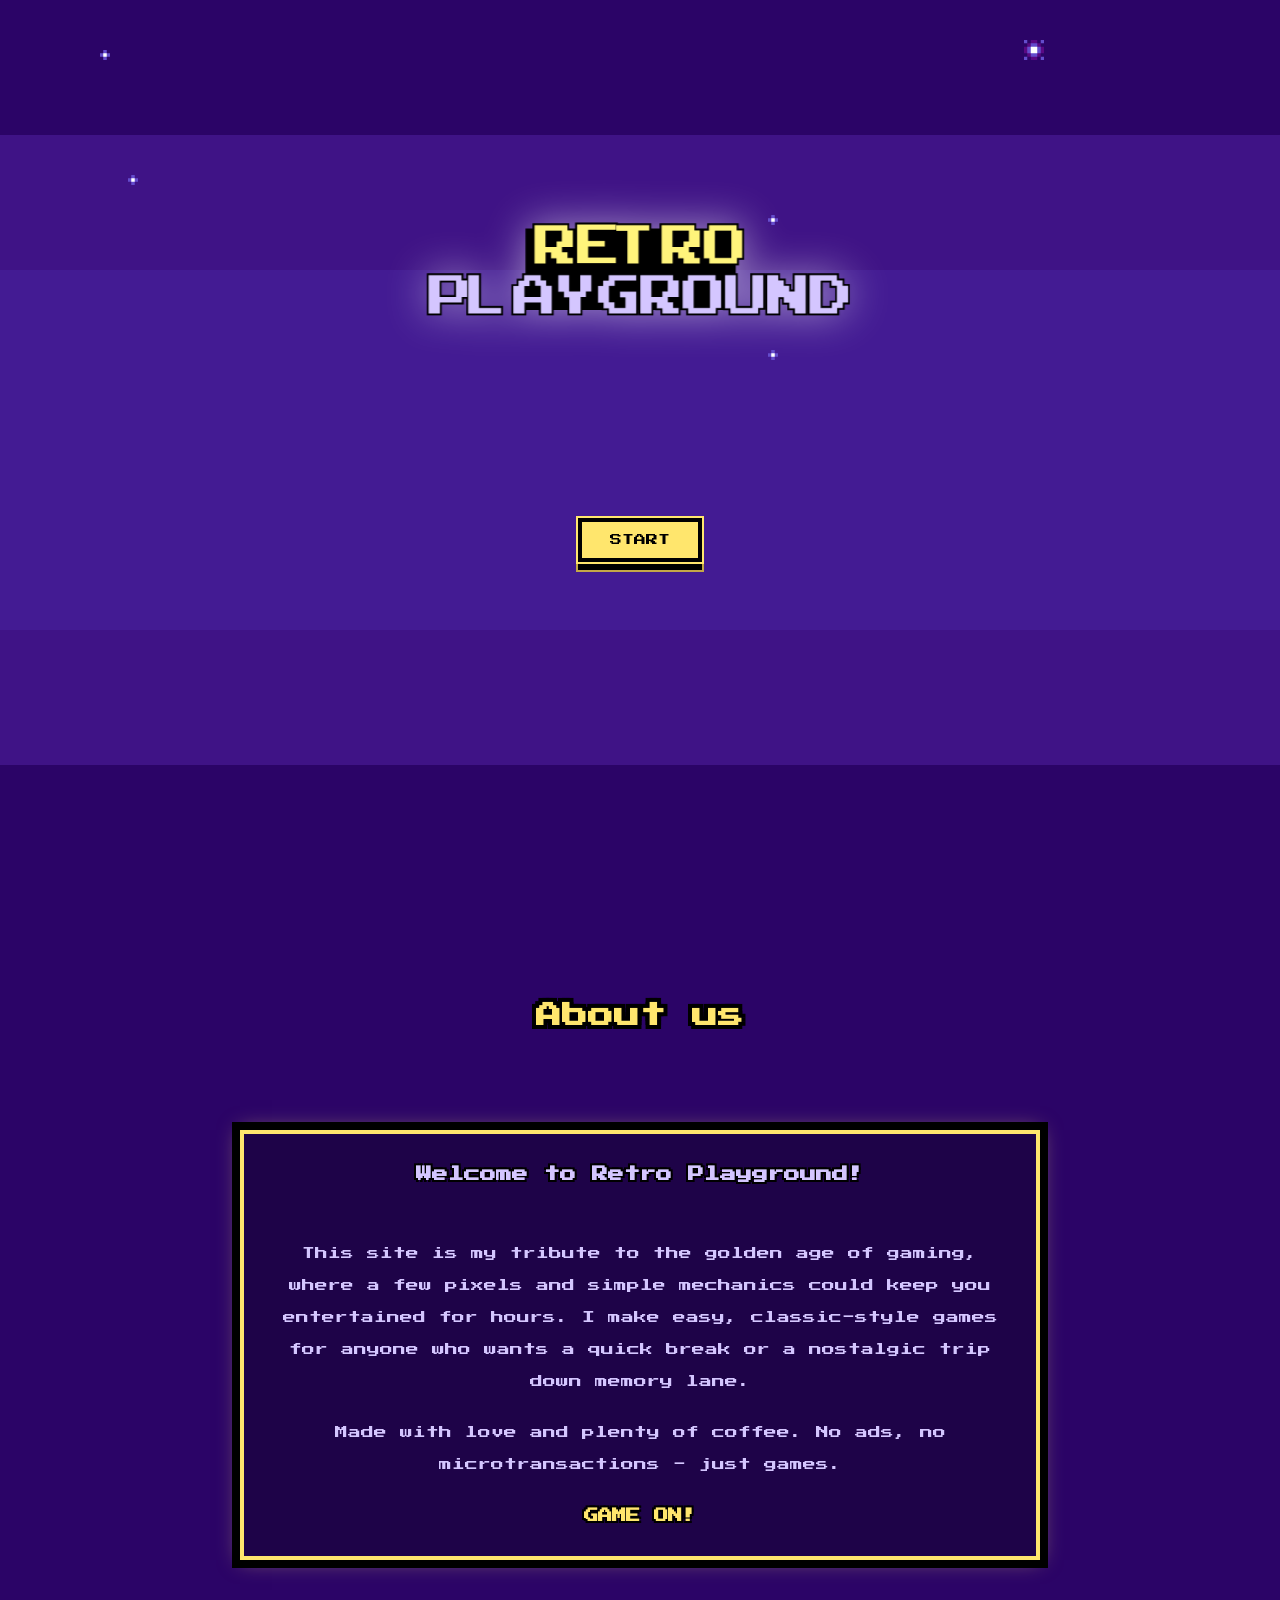
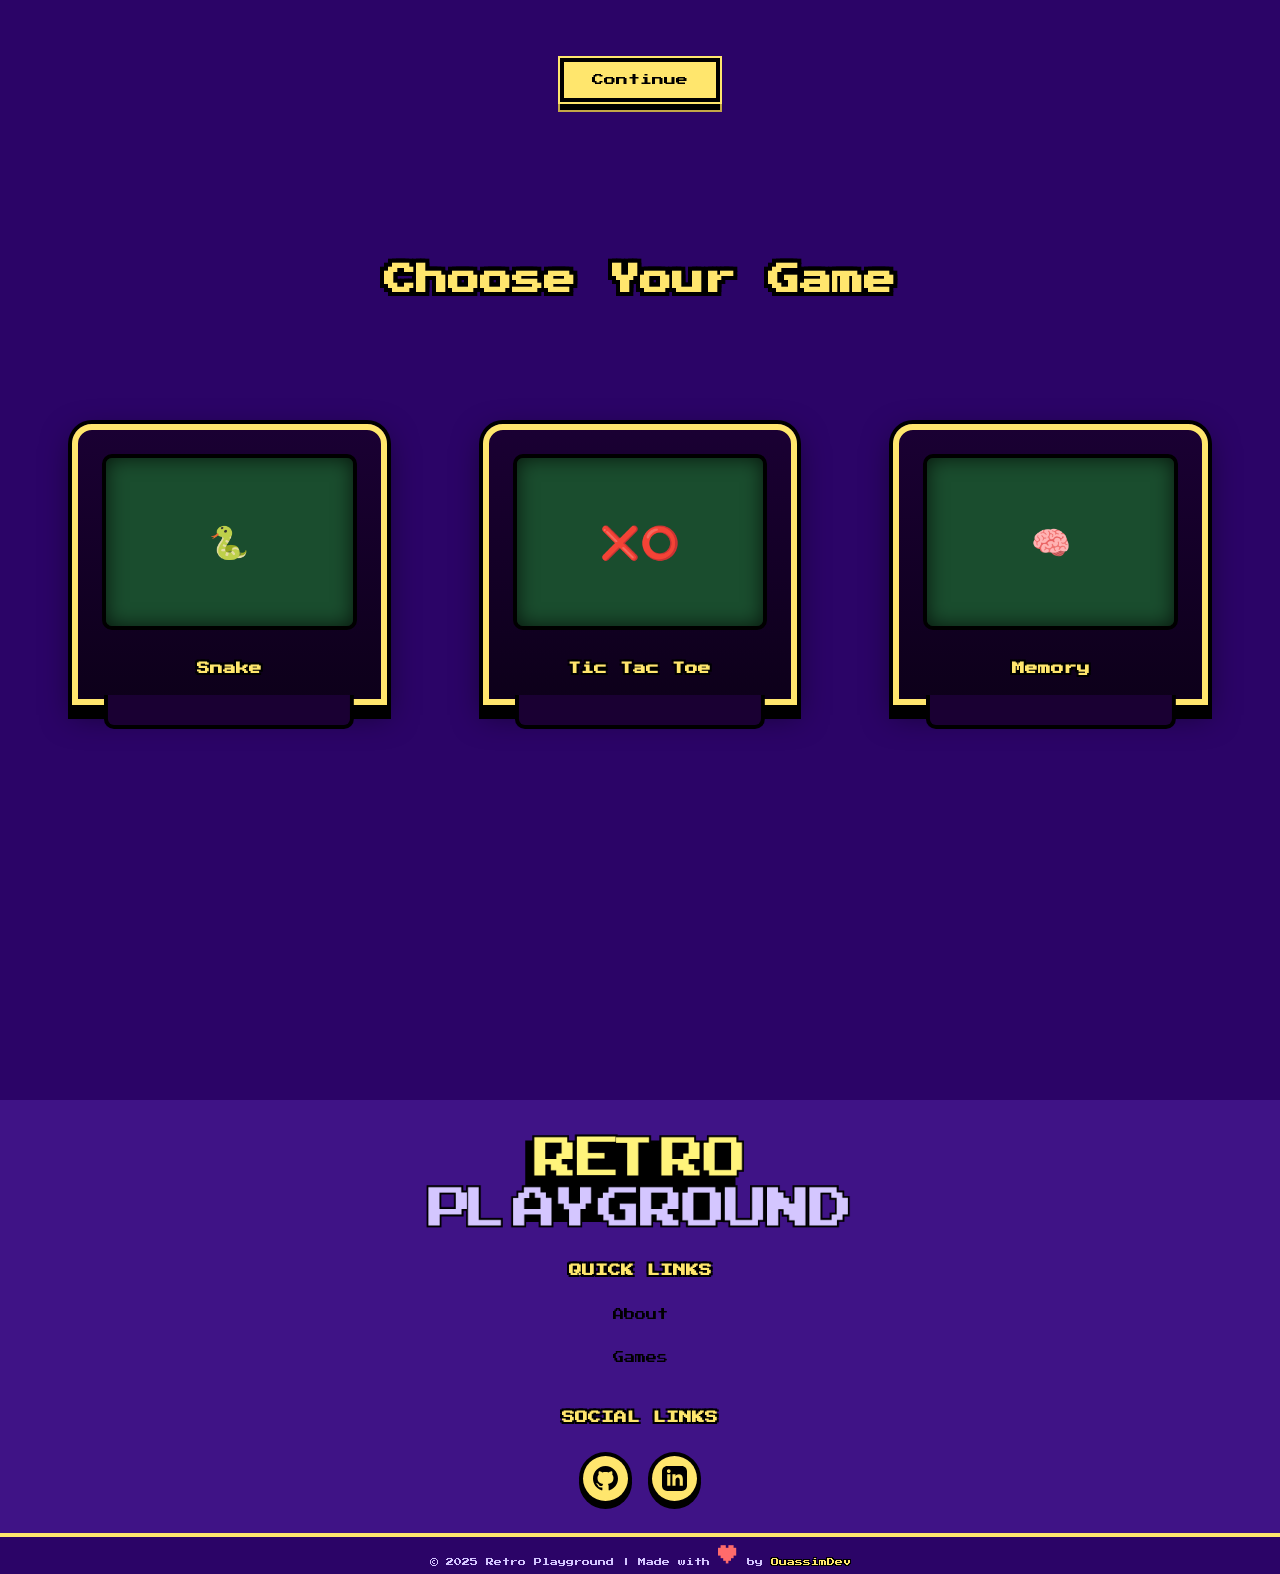
==== index.html @ 28a5cfab "Update index.html" ====
<!DOCTYPE html>
<html lang="en">
<head>
    <meta charset="UTF-8">
    <meta name="viewport" content="width=device-width, initial-scale=1.0">
    <meta name="description" content="Simple free online retro games playground">
    <meta name="google-site-verification" content="l5Ge7_DQUfGEUHtVpm4zLtYDE5wNNu6m9tpk-CBqUlI" />
    <title>Retro - Playground</title>
    <link rel="stylesheet" href="style.css">
    <link href="https://fonts.googleapis.com/css2?family=Press+Start+2P&display=swap" rel="stylesheet">
    <link rel="icon" type="image/x-icon" href="./assets/images/RP.png">
</head>
<body>
    <div class="main">
        <img class="logo" src="./assets/images/Logo.png" alt="Logo">
        <a href="#About"><button class="retro-btn">START</button></a>
        <div style="width: 100%;height: 100%;">
            <div class="tran1">
                <img class="Star2 star2-1" src="assets/images/Star 2.png" >
                <img class="Star2 star2-2" src="assets/images/Star 2.png" >
                <img class="spider spider-1" src="assets/images/Spider.png" >
                <img class="star1 star1-1" src="assets/images/Star.png" >
            </div>
            <div class="tran2">
                <img class="cloud cloud-1" src="assets/images/Cloud.png" >
                <img class="Star2 star2-3" src="assets/images/Star 2.png" >
                <img class="Star2 star2-4" src="assets/images/Star 2.png" >
            </div>
            <div class="tran3">
                <img class="cloud cloud-2" src="assets/images/Cloud.png" >
                <img class="spider spider-2" src="assets/images/Spider.png" >
                <img class="star1 star1-2" src="assets/images/Star.png" >
                <img class="Star2 star2-5" src="assets/images/Star 2.png" >
            </div>
            <div class="tran2"></div>
            <div class="tran1"></div>
        </div>
        
    </div>
    <div id="About">
        <h1>About us</h1>
        <div class="aboutcontainer">
            <h3 style="color: #D4C6FF;">Welcome to Retro Playground!</h3>
            <br>
            <p>This site is my tribute to the golden age of gaming, where a few pixels and simple mechanics could keep you entertained for hours. I make easy, classic-style games for anyone who wants a quick break or a nostalgic trip down memory lane.</p>
            <p>Made with love and plenty of coffee. No ads, no microtransactions - just games.</p>
            <h4>GAME ON!</h4>
        </div>
        <a href="#Games"><button>Continue</button></a>
    </div>
    <div id="Games">
        <h1>Choose Your Game</h1>
        <div class="games-grid">
            <div class="game-card" onclick="openGame('snake')">
                <div class="arcade-screen">🐍</div>
                <h3>Snake</h3>
            </div>
            <div class="game-card" onclick="openGame('tictactoe')">
                <div class="arcade-screen">❌⭕</div>
                <h3>Tic Tac Toe</h3>
            </div>
            <div class="game-card" onclick="openGame('memory')">
                <div class="arcade-screen">🧠</div>
                <h3>Memory</h3>
            </div>
           
        </div>
    </div>

 
    <div id="gameModal" class="modal">
        <div class="modal-content" id="mdcontent">
            <span class="close-btn" onclick="closeGame()">&times;</span>
            <div id="gameContainer">
                
            </div>
        </div>
    </div>
    
    <footer>
        <div class="footer-box">
            <img src="./assets/images/Logo.png" height="100px">
            <div class="info">
                <div class="quick-links"><h4>QUICK LINKS</h4><a href="#About"><p>About</p></a><a href="#Games"><p>Games</p></a></div>
                <div class="social-links">
                    <h4>SOCIAL LINKS</h4>
                    <div class="iconlinks">
                        <a href="https://github.com/OuassimDev" target="_blank" class="icon-link github">
                            <svg xmlns="http://www.w3.org/2000/svg" viewBox="0 0 24 24">
                                <path d="M12 0c-6.626 0-12 5.373-12 12 0 5.302 3.438 9.8 8.207 11.387.599.111.793-.261.793-.577v-2.234c-3.338.726-4.033-1.416-4.033-1.416-.546-1.387-1.333-1.756-1.333-1.756-1.089-.745.083-.729.083-.729 1.205.084 1.839 1.237 1.839 1.237 1.07 1.834 2.807 1.304 3.492.997.107-.775.418-1.305.762-1.604-2.665-.305-5.467-1.334-5.467-5.931 0-1.311.469-2.381 1.236-3.221-.124-.303-.535-1.524.117-3.176 0 0 1.008-.322 3.301 1.23.957-.266 1.983-.399 3.003-.404 1.02.005 2.047.138 3.006.404 2.291-1.552 3.297-1.23 3.297-1.23.653 1.653.242 2.874.118 3.176.77.84 1.235 1.911 1.235 3.221 0 4.609-2.807 5.624-5.479 5.921.43.372.823 1.102.823 2.222v3.293c0 .319.192.694.801.576 4.765-1.589 8.199-6.086 8.199-11.386 0-6.627-5.373-12-12-12z"/>
                            </svg>
                        </a>
                        <a href="https://www.linkedin.com/in/OuassimDev/" target="_blank" class="icon-link linkedin">
                            <svg xmlns="http://www.w3.org/2000/svg" viewBox="0 0 24 24">
                                <path d="M19 0h-14c-2.761 0-5 2.239-5 5v14c0 2.761 2.239 5 5 5h14c2.762 0 5-2.239 5-5v-14c0-2.761-2.238-5-5-5zm-11 19h-3v-11h3v11zm-1.5-12.268c-.966 0-1.75-.79-1.75-1.764s.784-1.764 1.75-1.764 1.75.79 1.75 1.764-.783 1.764-1.75 1.764zm13.5 12.268h-3v-5.604c0-3.368-4-3.113-4 0v5.604h-3v-11h3v1.765c1.396-2.586 7-2.777 7 2.476v6.759z"/>
                            </svg>
                        </a>
                    </div>
                </div>
            </div>
        </div>
    </footer>
    <div class="copyright">
        <p>© 2025 Retro Playground | Made with <span class="heart">♥</span> by <span class="dev-name">OuassimDev</span></p>
    </div>

    <script src="index.js"></script>
</body>
</html>
---- style.css ----
* {
    margin: 0;
    box-sizing: border-box;
    scroll-behavior: smooth;
}

.main {
    width: 100%;
    height: 100vh;
    overflow: hidden;
}

.tran1, .tran2 {
    width: 100%;
    height: 15%;
    position: relative;
}

.tran3 {
    width: 100%;
    height: 40%;
    background-color: #431B93;
    position: relative;
}

.tran1 {
    background-color: #2B0467;
}

.tran2 {
    background-color: #3F1386;
}

.star1 {
    height: 30px;
    animation: twinkle 3s ease-in-out infinite;
    position: absolute;
}

.Star2 {
    height: 15px;
    animation: twinkle 2s ease-in-out infinite;
    position: absolute;
}


.cloud {
    height: 60px;
    animation: float 20s linear infinite;
    position: absolute;
}


.spider {
    height: 60px;
    animation: dangle 3s ease-in-out infinite, moveAcross 25s linear infinite;
    transform-origin: top center;
    position: absolute;
}


.star1-1 {
    top: 40px;
    left: 80%;
    animation-delay: 0s;
}

.star1-2 {
    top: 30px;
    left: -5%;
    animation-delay: 1.5s;
}

.star2-1 {
    top: 50px;
    left: 100px;
    animation-delay: 0.5s;
}

.star2-2 {
    top: -30px;
    left: 60%;
    animation-delay: 1s;
}

.star2-3 {
    top: 40px;
    left: 10%;
    animation-delay: 0.3s;
}

.star2-4 {
    top: 80px;
    left: 60%;
    animation-delay: 1.2s;
}

.star2-5 {
    top: 80px;
    left: 60%;
    animation-delay: 0.7s;
}

.cloud-1 {
    top: -20px;
    left: -100px;
    animation-delay: 0s;
}

.cloud-2 {
    top: 50%;
    left: -100px;
    animation-delay: 10s;
}


.spider-1 {
    top: 50px;
    left: -100px;
    animation-delay: 0s;
}

.spider-2 {
    top: -30px;
    left: -100px;
    animation-delay: 12s;
}
@keyframes twinkle {
    0%, 100% {
        opacity: 1;
        transform: scale(1);
    }
    50% {
        opacity: 0.3;
        transform: scale(0.8);
    }
}

@keyframes float {
    0% {
        transform: translateX(0);
    }
    100% {
        transform: translateX(calc(100vw + 200px));
    }
}

@keyframes dangle {
    0%, 100% {
        transform: rotate(-5deg) translateY(0);
    }
    50% {
        transform: rotate(5deg) translateY(10px);
    }
}

@keyframes moveAcross {
    0% {
        left: -100px;
    }
    100% {
        left: calc(100% + 100px);
    }
}

@media (max-width:1366px) {
    .star1 {
        height: 20px;
    }
    .Star2 {
        height: 10px;
    }
    .cloud {
        height: 40px;
    }
    .spider {
        height: 40px;
    }
}




.logo {
    position: absolute;
    top: 50%;
    left: 50%;
    transform: translate(-50%, -50%);
    height: 150px;
    z-index: 10;
    animation: logoMoveUp 5s ease-in-out forwards, logoGlow 3s ease-in-out infinite;
    filter: drop-shadow(0 0 20px rgba(255, 255, 255, 0.5));
}


@keyframes logoMoveUp {
    0% {
        top: 50%;
        transform: translate(-50%, -50%);
    }
    100% {
        top: 30%;
        transform: translate(-50%, -50%);
    }
}

@keyframes logoGlow {
    0%, 100% {
        filter: drop-shadow(0 0 20px rgba(255, 255, 255, 0.5));
    }
    50% {
        filter: drop-shadow(0 0 40px rgba(255, 255, 255, 0.8));
    }
}

@media (max-width:1366px) {
    .logo {
        height: 100px;
    }
}

.retro-btn {
    position: absolute;
    top: 60%;
    left: 50%;
    transform: translate(-50%, -50%);
    z-index: 10;
    
    font-family: 'Press Start 2P', 'Courier New', monospace;
    font-size: 16px;
    color: #000;
    
    background-color: #FFE66D;
    border: none;
    padding: 15px 35px;
    cursor: pointer;
    
    box-shadow: 
        0 0 0 4px #000,
        0 0 0 6px #FFE66D,
        0 8px 0 4px #000,
        0 8px 0 6px #C4A747;
    
    transition: all 0.1s ease;
    image-rendering: pixelated;
    animation: ShowBtn 5s ease-in-out forwards;
}
@keyframes ShowBtn {
    0%{
        opacity: 0;
    }
    100%{
        opacity: 100;
    }
    
}

.retro-btn:hover {
    background-color: #FFF4A3;
    box-shadow: 
        0 0 0 4px #000,
        0 0 0 6px #FFF4A3,
        0 8px 0 4px #000,
        0 8px 0 6px #D4B757;
}

.retro-btn:active {
    transform: translate(-50%, -50%) translateY(4px);
    box-shadow: 
        0 0 0 4px #000,
        0 0 0 6px #FFE66D,
        0 4px 0 4px #000,
        0 4px 0 6px #C4A747;
}

@media (max-width:1366px) {
    .retro-btn {
        font-size: 12px;
        padding: 12px 28px;
    }
}

* {
    margin: 0;
    box-sizing: border-box;
    scroll-behavior: smooth;
}

.main {
    width: 100%;
    height: 100vh;
    overflow: hidden;
}

.tran1, .tran2 {
    width: 100%;
    height: 15%;
    position: relative;
}

.tran3 {
    width: 100%;
    height: 40%;
    background-color: #431B93;
    position: relative;
}

.tran1 {
    background-color: #2B0467;
}

.tran2 {
    background-color: #3F1386;
}

.star1 {
    height: 30px;
    animation: twinkle 3s ease-in-out infinite;
    position: absolute;
}

.Star2 {
    height: 15px;
    animation: twinkle 2s ease-in-out infinite;
    position: absolute;
}


.cloud {
    height: 60px;
    animation: float 20s linear infinite;
    position: absolute;
}


.spider {
    height: 60px;
    animation: dangle 3s ease-in-out infinite, moveAcross 25s linear infinite;
    transform-origin: top center;
    position: absolute;
}


.star1-1 {
    top: 40px;
    left: 80%;
    animation-delay: 0s;
}

.star1-2 {
    top: 30px;
    left: -5%;
    animation-delay: 1.5s;
}

.star2-1 {
    top: 50px;
    left: 100px;
    animation-delay: 0.5s;
}

.star2-2 {
    top: -30px;
    left: 60%;
    animation-delay: 1s;
}

.star2-3 {
    top: 40px;
    left: 10%;
    animation-delay: 0.3s;
}

.star2-4 {
    top: 80px;
    left: 60%;
    animation-delay: 1.2s;
}

.star2-5 {
    top: 80px;
    left: 60%;
    animation-delay: 0.7s;
}

.cloud-1 {
    top: -20px;
    left: -100px;
    animation-delay: 0s;
}

.cloud-2 {
    top: 50%;
    left: -100px;
    animation-delay: 10s;
}


.spider-1 {
    top: 50px;
    left: -100px;
    animation-delay: 0s;
}

.spider-2 {
    top: -30px;
    left: -100px;
    animation-delay: 12s;
}
@keyframes twinkle {
    0%, 100% {
        opacity: 1;
        transform: scale(1);
    }
    50% {
        opacity: 0.3;
        transform: scale(0.8);
    }
}

@keyframes float {
    0% {
        transform: translateX(0);
    }
    100% {
        transform: translateX(calc(100vw + 200px));
    }
}

@keyframes dangle {
    0%, 100% {
        transform: rotate(-5deg) translateY(0);
    }
    50% {
        transform: rotate(5deg) translateY(10px);
    }
}

@keyframes moveAcross {
    0% {
        left: -100px;
    }
    100% {
        left: calc(100% + 100px);
    }
}

@media (max-width:1366px) {
    .star1 {
        height: 20px;
    }
    .Star2 {
        height: 10px;
    }
    .cloud {
        height: 40px;
    }
    .spider {
        height: 40px;
    }
}




.logo {
    position: absolute;
    top: 50%;
    left: 50%;
    transform: translate(-50%, -50%);
    height: 150px;
    z-index: 10;
    animation: logoMoveUp 5s ease-in-out forwards, logoGlow 3s ease-in-out infinite;
    filter: drop-shadow(0 0 20px rgba(255, 255, 255, 0.5));
}


@keyframes logoMoveUp {
    0% {
        top: 50%;
        transform: translate(-50%, -50%);
    }
    100% {
        top: 30%;
        transform: translate(-50%, -50%);
    }
}

@keyframes logoGlow {
    0%, 100% {
        filter: drop-shadow(0 0 20px rgba(255, 255, 255, 0.5));
    }
    50% {
        filter: drop-shadow(0 0 40px rgba(255, 255, 255, 0.8));
    }
}

@media (max-width:1366px) {
    .logo {
        height: 100px;
    }
}

.retro-btn {
    position: absolute;
    top: 60%;
    left: 50%;
    transform: translate(-50%, -50%);
    z-index: 10;
    
    font-family: 'Press Start 2P', 'Courier New', monospace;
    font-size: 16px;
    color: #000;
    
    background-color: #FFE66D;
    border: none;
    padding: 15px 35px;
    cursor: pointer;
    
    box-shadow: 
        0 0 0 4px #000,
        0 0 0 6px #FFE66D,
        0 8px 0 4px #000,
        0 8px 0 6px #C4A747;
    
    transition: all 0.1s ease;
    image-rendering: pixelated;
    animation: ShowBtn 5s ease-in-out forwards;
}
@keyframes ShowBtn {
    0%{
        opacity: 0;
    }
    100%{
        opacity: 100;
    }
    
}

.retro-btn:hover {
    background-color: #FFF4A3;
    box-shadow: 
        0 0 0 4px #000,
        0 0 0 6px #FFF4A3,
        0 8px 0 4px #000,
        0 8px 0 6px #D4B757;
}

.retro-btn:active {
    transform: translate(-50%, -50%) translateY(4px);
    box-shadow: 
        0 0 0 4px #000,
        0 0 0 6px #FFE66D,
        0 4px 0 4px #000,
        0 4px 0 6px #C4A747;
}

@media (max-width:1366px) {
    .retro-btn {
        font-size: 12px;
        padding: 12px 28px;
    }
}

#About{
    min-height: 100vh;
    width: 100%;
    background-color: #2B0467;
    display: flex;
    flex-direction: column;
    align-items: center;
    justify-content: space-evenly;
    font-family: 'Press Start 2P', 'Courier New', monospace;
}

#About button{
    z-index: 10;
    font-family: 'Press Start 2P', 'Courier New', monospace;
    font-size: 16px;
    color: #000;
    background-color: #FFE66D;
    border: none;
    padding: 15px 35px;
    cursor: pointer;
    
    box-shadow: 
        0 0 0 4px #000,
        0 0 0 6px #FFE66D,
        0 8px 0 4px #000,
        0 8px 0 6px #C4A747;
    
    transition: all 0.1s ease;
    image-rendering: pixelated;
}
#About button:active {
    transform: translateY(4px);
    box-shadow: 
        0 0 0 4px #000,
        0 0 0 6px #FFE66D,
        0 4px 0 4px #000,
        0 4px 0 6px #C4A747;
}
#About button:hover{
    background-color: #FFF4A3;
    box-shadow: 
        0 0 0 4px #000,
        0 0 0 6px #FFF4A3,
        0 8px 0 4px #000,
        0 8px 0 6px #D4B757;
}
#About h1{
    font-family: 'Press Start 2P', 'Courier New', monospace;
    color: #FFE66D;
    text-shadow: 
        -4px -4px 0 #000,
         4px -4px 0 #000,
        -4px  4px 0 #000,
         4px  4px 0 #000,
        -4px  0   0 #000,
         4px  0   0 #000,
         0   -4px 0 #000,
         0    4px 0 #000;
}

.aboutcontainer {
    width: 50%;
    max-width: 800px;
    text-align: center;
    line-height: 2em;
    padding: 2em;
    background-color: rgba(0, 0, 0, 0.3);
    border: 4px solid #FFE66D;
    box-shadow: 
        0 0 0 8px #000,
        0 0 20px rgba(255, 230, 109, 0.5);
    color: #fff;
}

.aboutcontainer h3 {
    color: #FFE66D;
    text-shadow: 
        -2px -2px 0 #000,
         2px -2px 0 #000,
        -2px  2px 0 #000,
         2px  2px 0 #000;
    margin-bottom: 1em;
}

.aboutcontainer p {
    color: #D4C6FF;
    margin-bottom: 1.5em;
}

.aboutcontainer h4 {
    color: #FFE66D;
    text-shadow: 
        -2px -2px 0 #000,
         2px -2px 0 #000,
        -2px  2px 0 #000,
         2px  2px 0 #000;
    margin-top: 1em;
}

@media (max-width:1366px) {
    #About h1{
        font-size: 1.6rem;
    }
    #About h3{
        font-size: 1rem;
    }
    #About p{
        font-size: 0.8rem;
    }
    #About button {
        font-size: 12px;
        padding: 12px 28px;
    }
    #About h4{
        font-size: 0.9rem;
    }
    .aboutcontainer {
        width: 70%;
        padding: 1.5em;
    }
}

#Games {
    min-height: 100vh;
    width: 100%;
    background-color: #2B0467;
    padding: 4em 2em;
    font-family: 'Press Start 2P', 'Courier New', monospace;
    text-align: center;
}

#Games h1 {
    color: #FFE66D;
    margin-bottom: 3em;
    text-shadow: 
        -4px -4px 0 #000,
         4px -4px 0 #000,
        -4px  4px 0 #000,
         4px  4px 0 #000,
        -4px  0   0 #000,
         4px  0   0 #000,
         0   -4px 0 #000,
         0    4px 0 #000;
}

.games-grid {
    display: grid;
    grid-template-columns: repeat(auto-fit, minmax(250px, 1fr));
    gap: 3em;
    max-width: 1200px;
    margin: 0 auto;
    padding: 2em;
}

.game-card {
    background: linear-gradient(180deg, #1a0033 0%, #0d001a 100%);
    border: 6px solid #FFE66D;
    border-radius: 20px 20px 0 0;
    padding: 1.5em;
    cursor: pointer;
    transition: transform 0.3s ease, box-shadow 0.3s ease;
    box-shadow: 
        0 0 0 4px #000,
        0 10px 0 4px #000,
        0 10px 30px rgba(0, 0, 0, 0.5);
    position: relative;
}

.game-card::before {
    content: '';
    position: absolute;
    bottom: -30px;
    left: 50%;
    transform: translateX(-50%);
    width: 80%;
    height: 30px;
    background-color: #1a0033;
    border: 4px solid #000;
    border-top: none;
    border-radius: 0 0 10px 10px;
}

.game-card:hover {
    transform: translateY(-10px);
    box-shadow: 
        0 0 0 4px #000,
        0 15px 0 4px #000,
        0 15px 40px rgba(255, 230, 109, 0.4);
}

.arcade-screen {
    background-color: #1a4d2e;
    border: 4px solid #000;
    padding: 2em;
    margin-bottom: 1em;
    font-size: 3em;
    border-radius: 10px;
    box-shadow: inset 0 0 20px rgba(0, 0, 0, 0.7);
    min-height: 150px;
    display: flex;
    align-items: center;
    justify-content: center;
}

.game-card h3 {
    color: #FFE66D;
    font-size: 1rem;
    margin-top: 1em;
    text-shadow: 
        -2px -2px 0 #000,
         2px -2px 0 #000,
        -2px  2px 0 #000,
         2px  2px 0 #000;
}


.modal {
    display: none;
    position: fixed;
    z-index: 1000;
    left: 0;
    top: 0;
    width: 100%;
    height: 100%;
    background-color: rgba(0, 0, 0, 0.9);
    animation: fadeIn 0.3s ease;
    
}

.modal-content {
    position: relative;
    background: linear-gradient(180deg, #2B0467 0%, #1a0033 100%);
    margin: 5% auto;
    display: flex;
    justify-content: center;
    align-items: center;
    border: 8px solid #FFE66D;
    width: 90%;
    max-width: 600px;
    max-height: 80vh;
    border-radius: 20px;
    box-shadow: 
        0 0 0 4px #000,
        0 0 50px rgba(255, 230, 109, 0.5);
    animation: slideDown 0.4s ease;
    transition: all 0.3s;
}

.close-btn {
    position: absolute;
    right: 20px;
    top: 10px;
    color: #FFE66D;
    font-size: 40px;
    font-weight: bold;
    cursor: pointer;
    transition: color 0.3s ease;
    text-shadow: 
        -2px -2px 0 #000,
         2px -2px 0 #000,
        -2px  2px 0 #000,
         2px  2px 0 #000;
}

.close-btn:hover {
    color: #FFF4A3;
    transform: scale(1.2);
}

#gameContainer {
    min-height: 600px;
    display: flex;
    align-items: center;
    justify-content: space-evenly;
    color: #fff;
    font-size: 1.5em;
    flex-direction: column;
}
#gameContainer button{
    z-index: 10;
    font-family: 'Press Start 2P', 'Courier New', monospace;
    font-size: 16px;
    color: #000;
    background-color: #FFE66D;
    border: none;
    padding: 15px 35px;
    cursor: pointer;
    
    box-shadow: 
        0 0 0 4px #000,
        0 0 0 6px #FFE66D,
        0 8px 0 4px #000,
        0 8px 0 6px #C4A747;
    
    transition: all 0.1s ease;
    image-rendering: pixelated;
}
#gameContainer button:active {
    transform: translateY(4px);
    box-shadow: 
        0 0 0 4px #000,
        0 0 0 6px #FFE66D,
        0 4px 0 4px #000,
        0 4px 0 6px #C4A747;
}
#gameContainer button:hover{
    background-color: #FFF4A3;
    box-shadow: 
        0 0 0 4px #000,
        0 0 0 6px #FFF4A3,
        0 8px 0 4px #000,
        0 8px 0 6px #D4B757;
}
@keyframes fadeIn {
    from { opacity: 0; }
    to { opacity: 1; }
}

@keyframes slideDown {
    from {
        transform: translateY(-50px);
        opacity: 0;
    }
    to {
        transform: translateY(0);
        opacity: 1;
    }
}

@media (max-width:1366px) {
    .games-grid {
        grid-template-columns: repeat(auto-fit, minmax(200px, 1fr));
        gap: 6em;
    }
    
    .game-card h3 {
        font-size: 0.8rem;
    }
    
    .arcade-screen {
        font-size: 2em;
        min-height: 120px;
    }
    
}
.full-btn{
    position: absolute;
    left: 20px;
    top: 15px;
    color: #FFE66D;
    font-size: 30px;
    font-weight: bold;
    cursor: pointer;
    transition: color 0.3s ease;
    text-shadow: 
        -2px -2px 0 #000,
         2px -2px 0 #000,
        -2px  2px 0 #000,
         2px  2px 0 #000;
}
.full-btn:hover {
    color: #FFF4A3;
    transform: scale(1.2);
}

footer{
    height: 300px;
    display: flex;
    justify-content: center;
    align-items: center;
    background-color: #3F1386;
}
.footer-box{
    display: flex;
    justify-content: space-between;
    width: 80%;
}
.info{
    display: flex;
    justify-content: space-between;
    min-width: 20%;
    font-family: 'Press Start 2P', 'Courier New', monospace;
    gap: 3em;

}
.info a{
    text-decoration: none;
    color: #000;
    transition: all 0.3s;
}
.info a:hover{
    color: #D4C6FF;
}
.info h4{
    color: #FFE66D;
    text-shadow: 
        -2px -2px 0 #000,
         2px -2px 0 #000,
        -2px  2px 0 #000,
         2px  2px 0 #000;
}

.quick-links ,.social-links{
    display: flex;
    flex-direction: column;
    align-items: center;
    gap: 2em;
}
.social-links svg{
    height: 40px;
}
.iconlinks {
    display: flex;
    flex-direction: row;
    gap: 1.5em;
}

.icon-link {
    display: flex;
    align-items: center;
    justify-content: center;
    width: 50px;
    height: 50px;
    background: #FFE66D;
    border-radius: 50%;
    transition: all 0.3s ease;
    box-shadow: 
        0 0 0 4px #000,
        0 4px 0 4px #000;
}

.icon-link:hover {
    transform: translateY(-5px);
    box-shadow: 
        0 0 0 4px #000,
        0 8px 0 4px #000;
}

.icon-link:active {
    transform: translateY(2px);
    box-shadow: 
        0 0 0 4px #000,
        0 2px 0 4px #000;
}

.icon-link.github svg {
    fill: #000;
    width: 25px;
    height: 25px;
}

.icon-link.linkedin svg {
    fill: #000;
    width: 25px;
    height: 25px;
}

.icon-link.github:hover {
    background: #333;
}

.icon-link.github:hover svg {
    fill: #FFE66D;
}

.icon-link.linkedin:hover {
    background: #0077b5;
}

.icon-link.linkedin:hover svg {
    fill: #FFE66D;
}

.copyright {
    text-align: center;
    padding: 1.5em;
    background-color: #2B0467;
    font-family: 'Press Start 2P', 'Courier New', monospace;
    font-size: 0.7rem;
    color: #D4C6FF;
    border-top: 4px solid #FFE66D;
}

.copyright .heart {
    color: #FF6B6B;
    font-size: 1.3rem;
    display: inline-block;
    animation: heartbeat 1.5s ease-in-out infinite;
}

@keyframes heartbeat {
    0%, 100% {
        transform: scale(1);
    }
    25% {
        transform: scale(1.2);
    }
    50% {
        transform: scale(1);
    }
}

.copyright .dev-name {
    color: #FFE66D;
    text-shadow: 
        -1px -1px 0 #000,
         1px -1px 0 #000,
        -1px  1px 0 #000,
         1px  1px 0 #000;
}

@media (max-width:1366px) {
    footer {
        height: auto;
        padding: 2em 0;
    }
    
    .footer-box {
        flex-direction: column;
        align-items: center;
        gap: 2em;
        width: 90%;
    }
    
    .info {
        flex-direction: column;
        align-items: center;
        width: 100%;
    }
    
    .quick-links, .social-links {
        width: 100%;
    }
    
    .icon-link {
        width: 45px;
        height: 45px;
    }
    
    .info h4 {
        font-size: 0.8rem;
    }
    
    .info p {
        font-size: 0.7rem;
    }
    .copyright {
        font-size: 0.5rem;
        padding: 1em;
    }
}

@media (max-width:768px){
    .logo{
        height: 70px;
    }
    #About{
    min-height: 110vh;
    }
    .aboutcontainer{
        width: 80%;
    }
    #About h3{
        font-size: 0.9em;
    }
    #About p{
        font-size: 0.6em;
    }
    .footer-box img{
        height: 70px;
    }
}
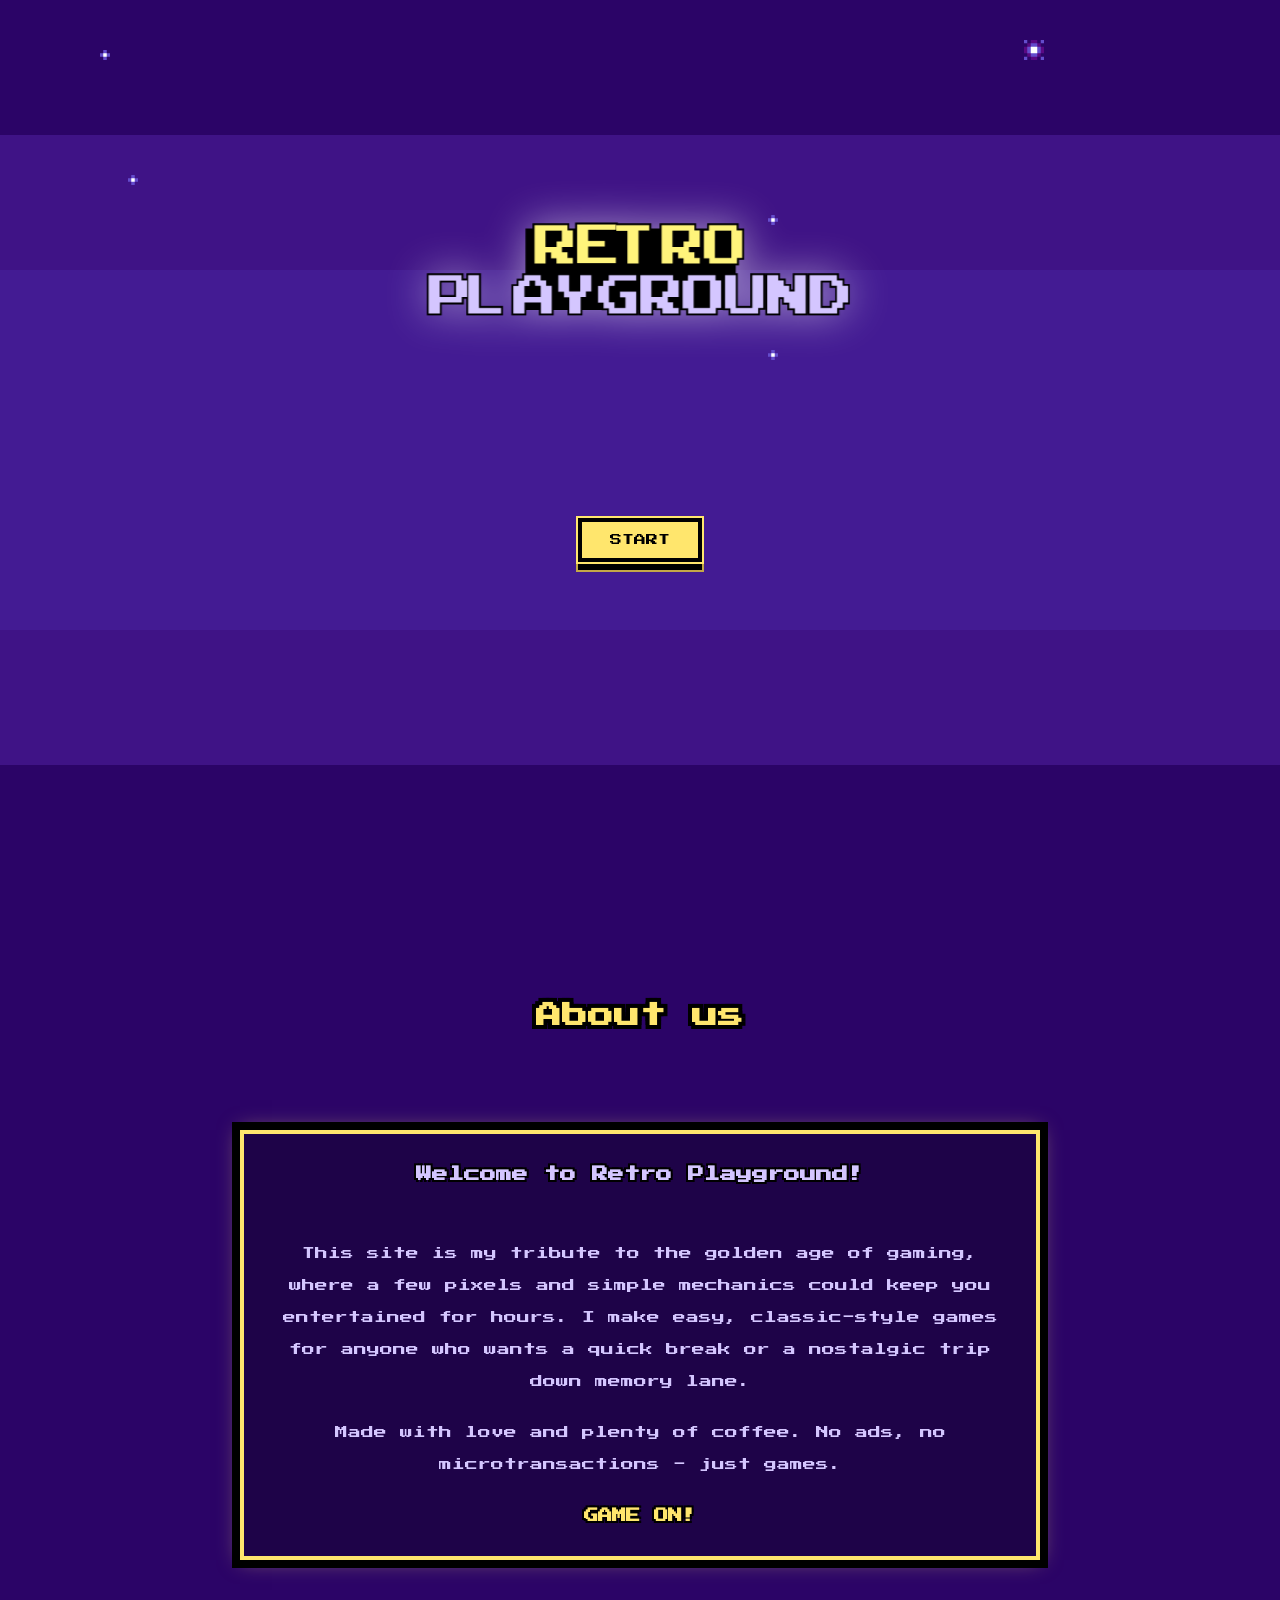
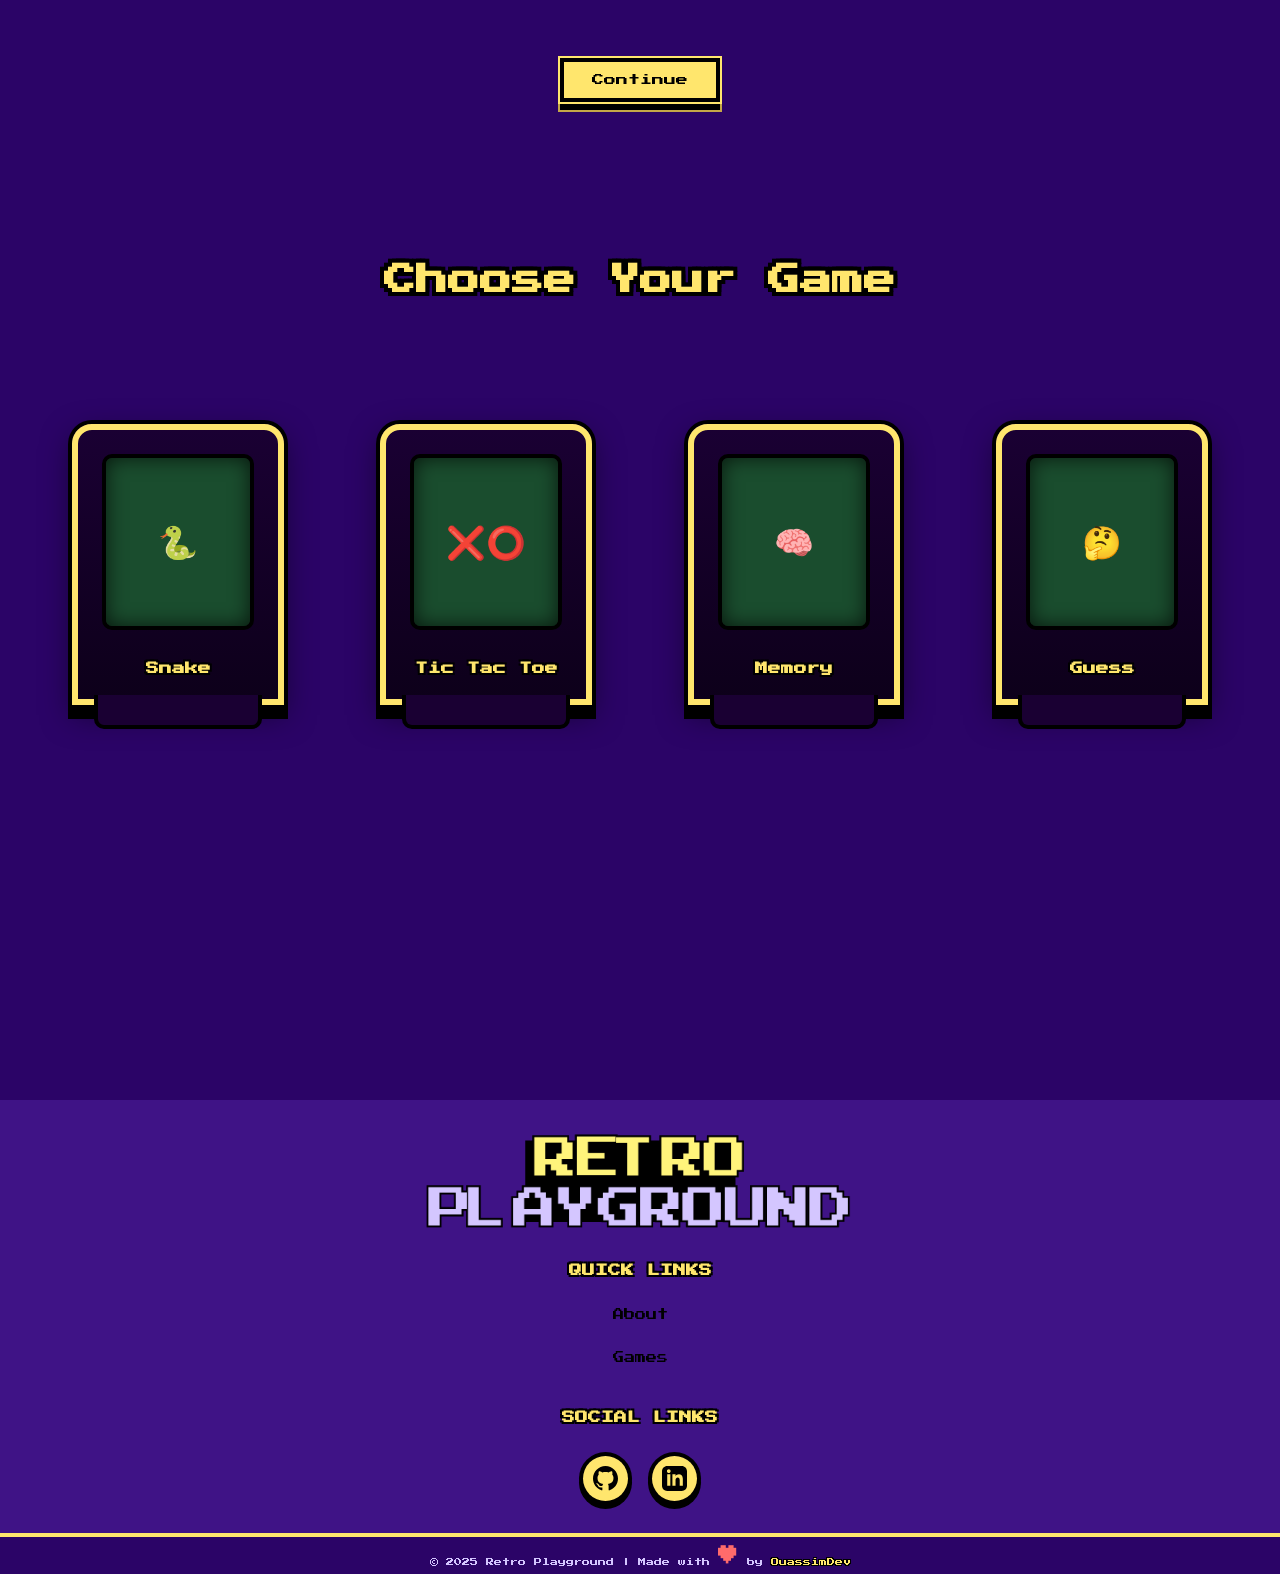
==== commit 11e20cd7: "added soundeffects / UI fix / NewGame" ====
--- a/index.html
+++ b/index.html
@@ -4,7 +4,6 @@
     <meta charset="UTF-8">
     <meta name="viewport" content="width=device-width, initial-scale=1.0">
     <meta name="description" content="Simple free online retro games playground">
-    <meta name="google-site-verification" content="l5Ge7_DQUfGEUHtVpm4zLtYDE5wNNu6m9tpk-CBqUlI" />
     <title>Retro - Playground</title>
     <link rel="stylesheet" href="style.css">
     <link href="https://fonts.googleapis.com/css2?family=Press+Start+2P&display=swap" rel="stylesheet">
@@ -63,6 +62,10 @@
                 <div class="arcade-screen">🧠</div>
                 <h3>Memory</h3>
             </div>
+            <div class="game-card" onclick="openGame('guess')">
+                <div class="arcade-screen">🤔</div>
+                <h3>Guess</h3>
+            </div>
            
         </div>
     </div>
@@ -106,4 +109,4 @@
 
     <script src="index.js"></script>
 </body>
-</html>
+</html>
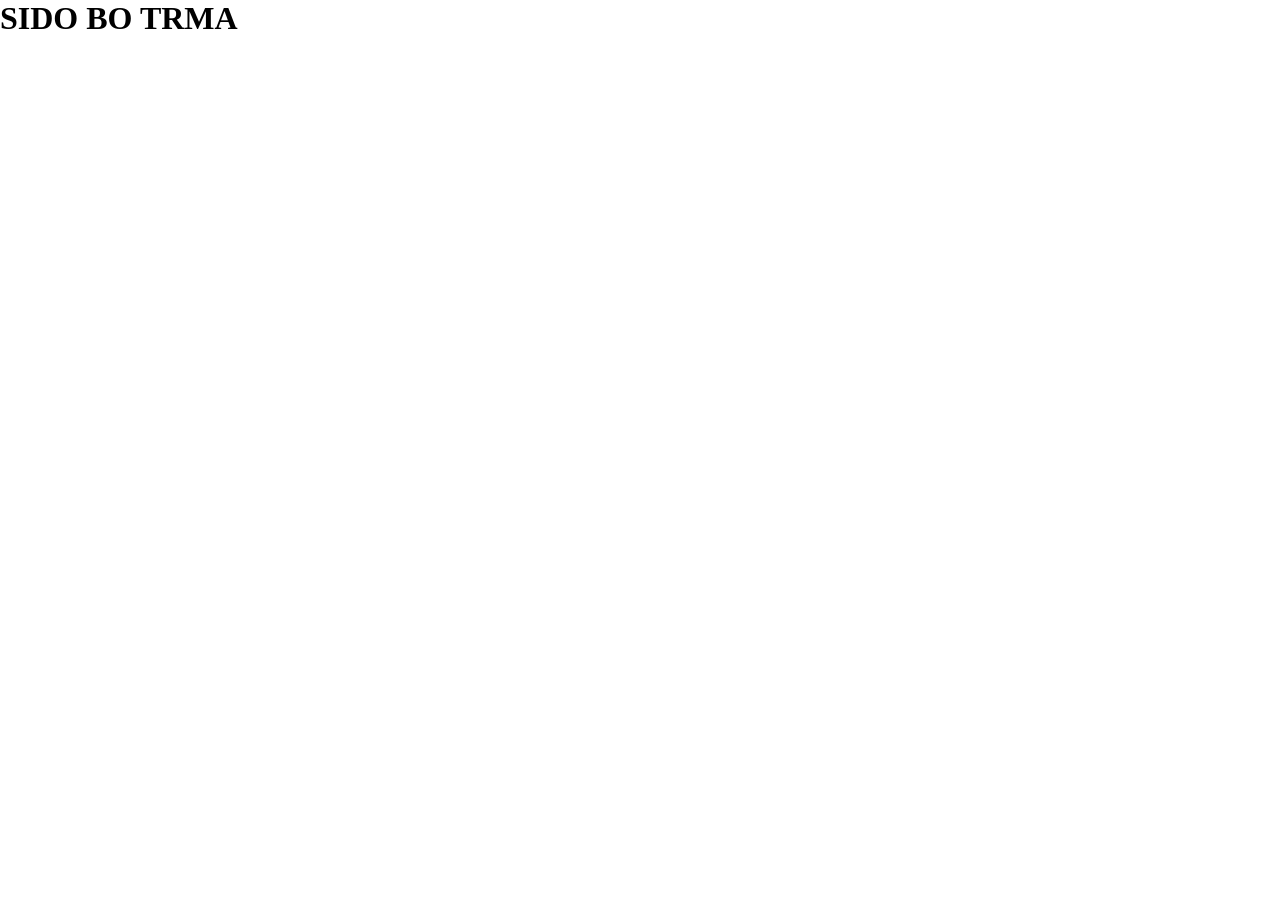
==== commit c66fedd2: "Update index.html" ====
--- a/index.html
+++ b/index.html
@@ -3,110 +3,15 @@
 <head>
     <meta charset="UTF-8">
     <meta name="viewport" content="width=device-width, initial-scale=1.0">
-    <meta name="description" content="Simple free online retro games playground">
+    <meta name="description" content="Retro Playground is a free collection of classic retro games. No ads, no downloads, just fun!">
+    <meta name="keywords" content="retro playground, retroplayground, free online games, retro games, snake game, tic tac toe, memory game, guess game, classic games online">
+    <meta name="google-site-verification" content="l5Ge7_DQUfGEUHtVpm4zLtYDE5wNNu6m9tpk-CBqUlI" />
     <title>Retro - Playground</title>
     <link rel="stylesheet" href="style.css">
     <link href="https://fonts.googleapis.com/css2?family=Press+Start+2P&display=swap" rel="stylesheet">
     <link rel="icon" type="image/x-icon" href="./assets/images/RP.png">
 </head>
 <body>
-    <div class="main">
-        <img class="logo" src="./assets/images/Logo.png" alt="Logo">
-        <a href="#About"><button class="retro-btn">START</button></a>
-        <div style="width: 100%;height: 100%;">
-            <div class="tran1">
-                <img class="Star2 star2-1" src="assets/images/Star 2.png" >
-                <img class="Star2 star2-2" src="assets/images/Star 2.png" >
-                <img class="spider spider-1" src="assets/images/Spider.png" >
-                <img class="star1 star1-1" src="assets/images/Star.png" >
-            </div>
-            <div class="tran2">
-                <img class="cloud cloud-1" src="assets/images/Cloud.png" >
-                <img class="Star2 star2-3" src="assets/images/Star 2.png" >
-                <img class="Star2 star2-4" src="assets/images/Star 2.png" >
-            </div>
-            <div class="tran3">
-                <img class="cloud cloud-2" src="assets/images/Cloud.png" >
-                <img class="spider spider-2" src="assets/images/Spider.png" >
-                <img class="star1 star1-2" src="assets/images/Star.png" >
-                <img class="Star2 star2-5" src="assets/images/Star 2.png" >
-            </div>
-            <div class="tran2"></div>
-            <div class="tran1"></div>
-        </div>
-        
-    </div>
-    <div id="About">
-        <h1>About us</h1>
-        <div class="aboutcontainer">
-            <h3 style="color: #D4C6FF;">Welcome to Retro Playground!</h3>
-            <br>
-            <p>This site is my tribute to the golden age of gaming, where a few pixels and simple mechanics could keep you entertained for hours. I make easy, classic-style games for anyone who wants a quick break or a nostalgic trip down memory lane.</p>
-            <p>Made with love and plenty of coffee. No ads, no microtransactions - just games.</p>
-            <h4>GAME ON!</h4>
-        </div>
-        <a href="#Games"><button>Continue</button></a>
-    </div>
-    <div id="Games">
-        <h1>Choose Your Game</h1>
-        <div class="games-grid">
-            <div class="game-card" onclick="openGame('snake')">
-                <div class="arcade-screen">🐍</div>
-                <h3>Snake</h3>
-            </div>
-            <div class="game-card" onclick="openGame('tictactoe')">
-                <div class="arcade-screen">❌⭕</div>
-                <h3>Tic Tac Toe</h3>
-            </div>
-            <div class="game-card" onclick="openGame('memory')">
-                <div class="arcade-screen">🧠</div>
-                <h3>Memory</h3>
-            </div>
-            <div class="game-card" onclick="openGame('guess')">
-                <div class="arcade-screen">🤔</div>
-                <h3>Guess</h3>
-            </div>
-           
-        </div>
-    </div>
-
- 
-    <div id="gameModal" class="modal">
-        <div class="modal-content" id="mdcontent">
-            <span class="close-btn" onclick="closeGame()">&times;</span>
-            <div id="gameContainer">
-                
-            </div>
-        </div>
-    </div>
-    
-    <footer>
-        <div class="footer-box">
-            <img src="./assets/images/Logo.png" height="100px">
-            <div class="info">
-                <div class="quick-links"><h4>QUICK LINKS</h4><a href="#About"><p>About</p></a><a href="#Games"><p>Games</p></a></div>
-                <div class="social-links">
-                    <h4>SOCIAL LINKS</h4>
-                    <div class="iconlinks">
-                        <a href="https://github.com/OuassimDev" target="_blank" class="icon-link github">
-                            <svg xmlns="http://www.w3.org/2000/svg" viewBox="0 0 24 24">
-                                <path d="M12 0c-6.626 0-12 5.373-12 12 0 5.302 3.438 9.8 8.207 11.387.599.111.793-.261.793-.577v-2.234c-3.338.726-4.033-1.416-4.033-1.416-.546-1.387-1.333-1.756-1.333-1.756-1.089-.745.083-.729.083-.729 1.205.084 1.839 1.237 1.839 1.237 1.07 1.834 2.807 1.304 3.492.997.107-.775.418-1.305.762-1.604-2.665-.305-5.467-1.334-5.467-5.931 0-1.311.469-2.381 1.236-3.221-.124-.303-.535-1.524.117-3.176 0 0 1.008-.322 3.301 1.23.957-.266 1.983-.399 3.003-.404 1.02.005 2.047.138 3.006.404 2.291-1.552 3.297-1.23 3.297-1.23.653 1.653.242 2.874.118 3.176.77.84 1.235 1.911 1.235 3.221 0 4.609-2.807 5.624-5.479 5.921.43.372.823 1.102.823 2.222v3.293c0 .319.192.694.801.576 4.765-1.589 8.199-6.086 8.199-11.386 0-6.627-5.373-12-12-12z"/>
-                            </svg>
-                        </a>
-                        <a href="https://www.linkedin.com/in/OuassimDev/" target="_blank" class="icon-link linkedin">
-                            <svg xmlns="http://www.w3.org/2000/svg" viewBox="0 0 24 24">
-                                <path d="M19 0h-14c-2.761 0-5 2.239-5 5v14c0 2.761 2.239 5 5 5h14c2.762 0 5-2.239 5-5v-14c0-2.761-2.238-5-5-5zm-11 19h-3v-11h3v11zm-1.5-12.268c-.966 0-1.75-.79-1.75-1.764s.784-1.764 1.75-1.764 1.75.79 1.75 1.764-.783 1.764-1.75 1.764zm13.5 12.268h-3v-5.604c0-3.368-4-3.113-4 0v5.604h-3v-11h3v1.765c1.396-2.586 7-2.777 7 2.476v6.759z"/>
-                            </svg>
-                        </a>
-                    </div>
-                </div>
-            </div>
-        </div>
-    </footer>
-    <div class="copyright">
-        <p>© 2025 Retro Playground | Made with <span class="heart">♥</span> by <span class="dev-name">OuassimDev</span></p>
-    </div>
-
-    <script src="index.js"></script>
+    <h1> SIDO BO TRMA </h1>
 </body>
-</html>+</html>
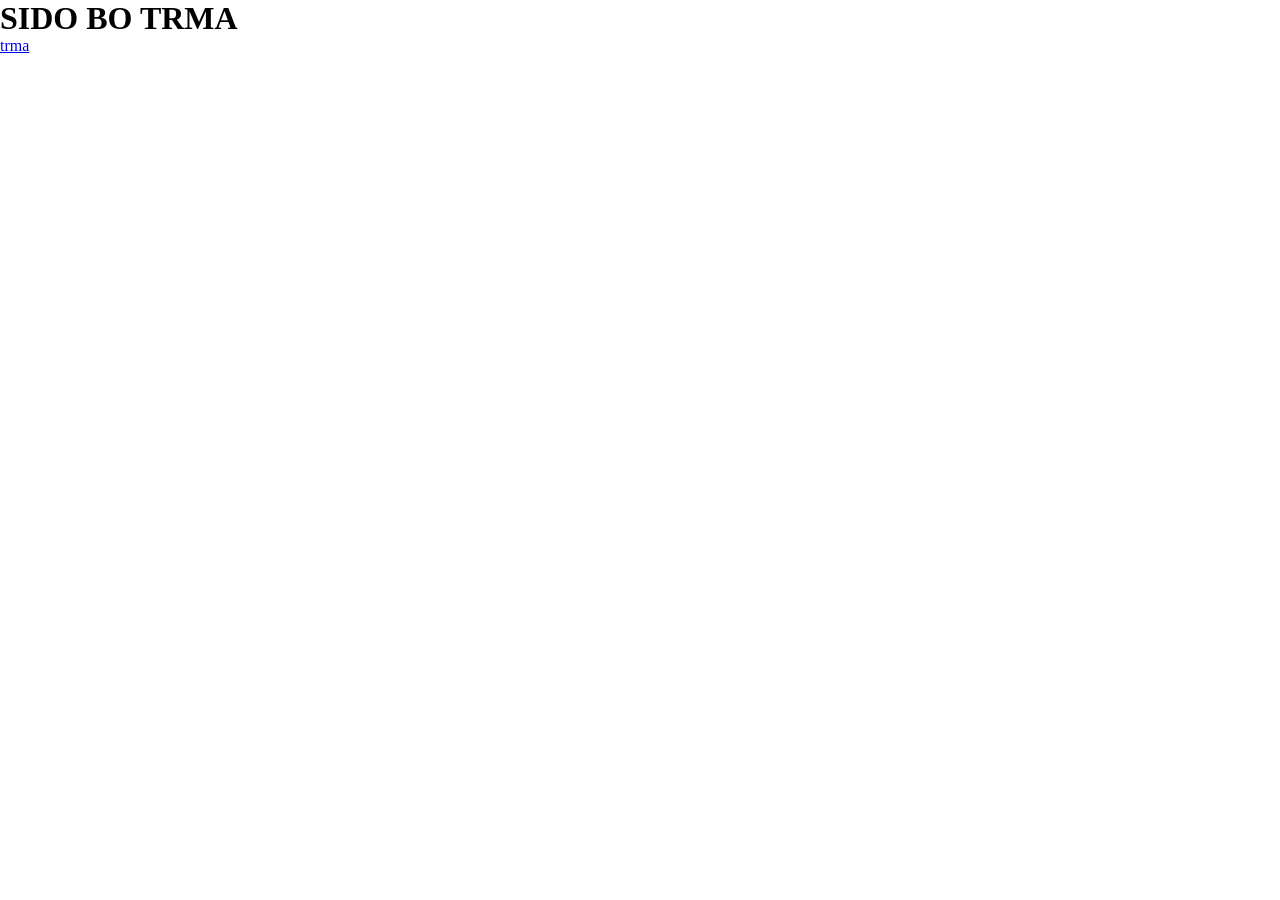
==== commit e279d09b: "Update index.html" ====
--- a/index.html
+++ b/index.html
@@ -13,5 +13,6 @@
 </head>
 <body>
     <h1> SIDO BO TRMA </h1>
+    <a href="https://www.google.com/search?sxsrf=APpeQnspISaDgxxFCbpcTQhGvNqvTzuT_w:1792019417683&udm=2&q=fat+ass#sv=CAMSUxoyKhBlLUhJZUVsVE1wcldvSFVNMg5ISWVFbFRNcHJXb0hVTToOT21TZ1BFa19DNXpaLU0gBCoXCgFzEhBlLUhJZUVsVE1wcldvSFVNGAEwAVACGAcghdbgeUoIEAIYASACKAE">trma</a>
 </body>
 </html>
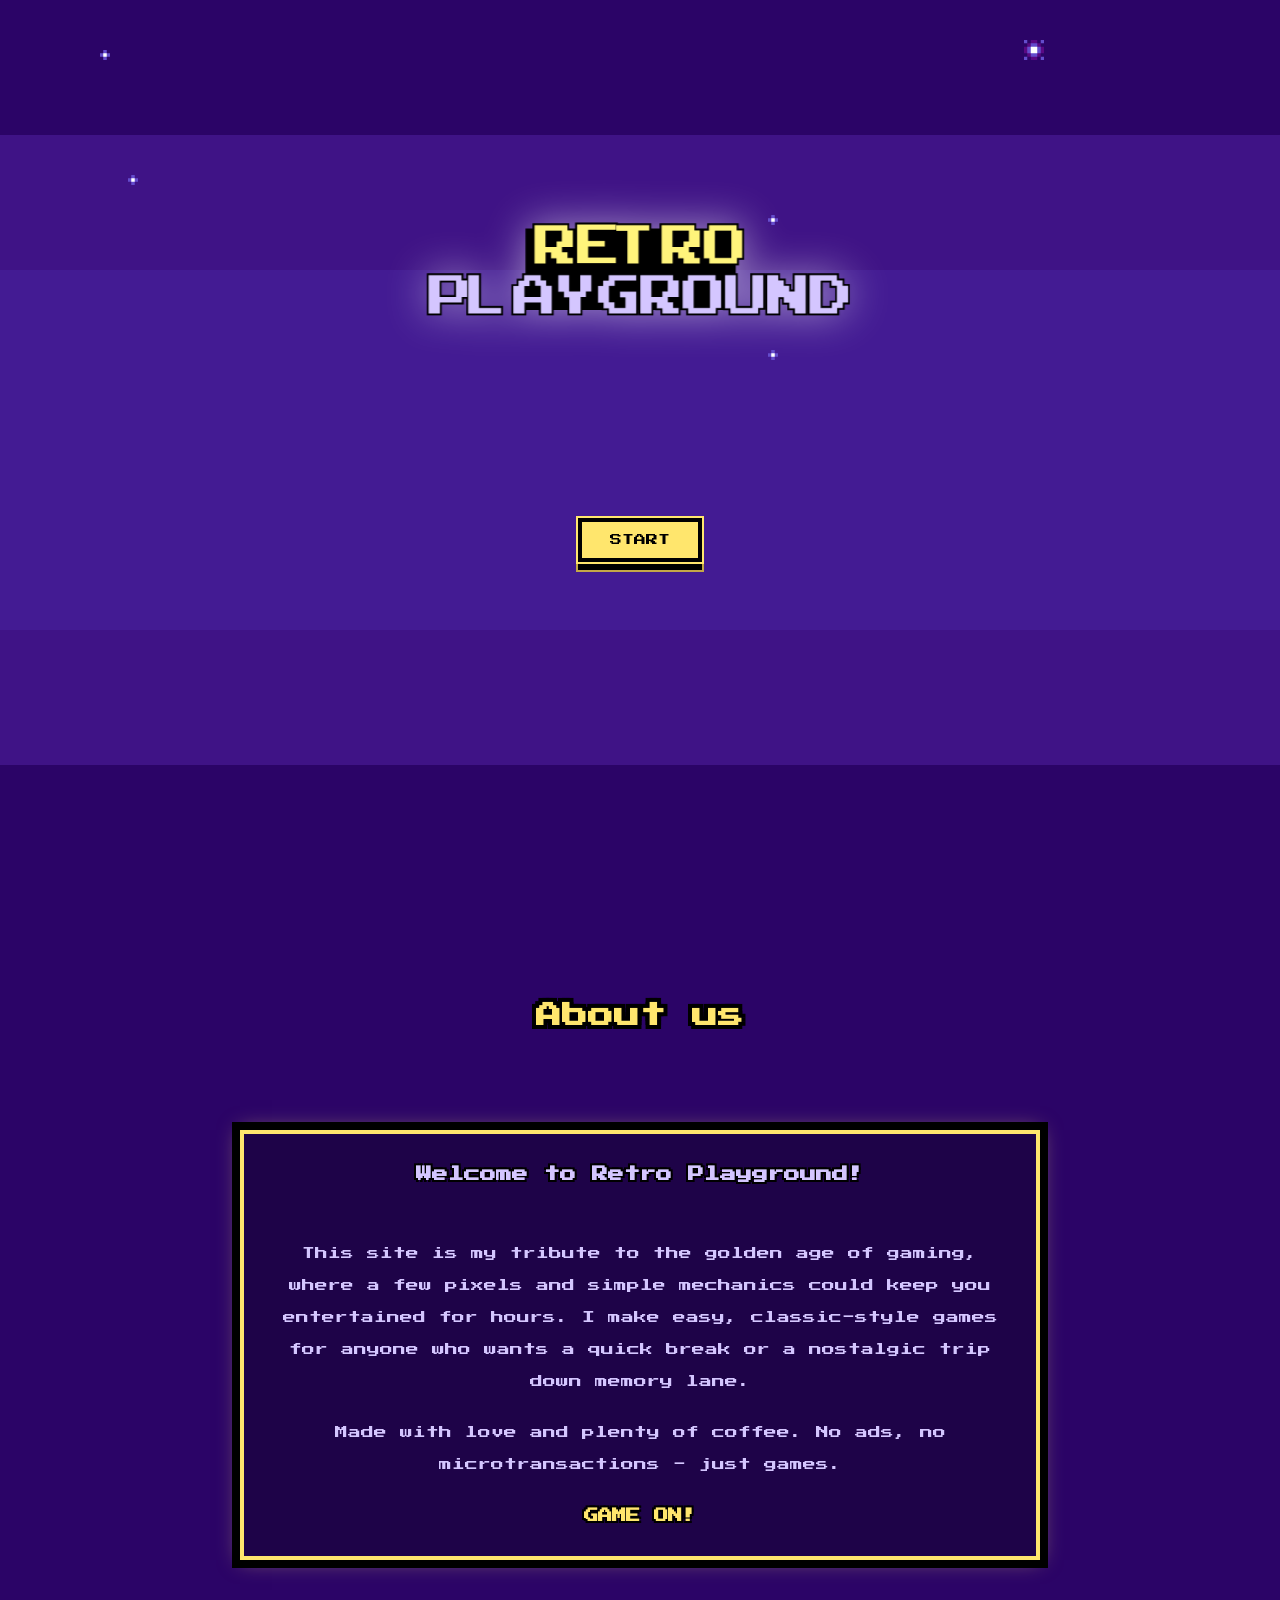
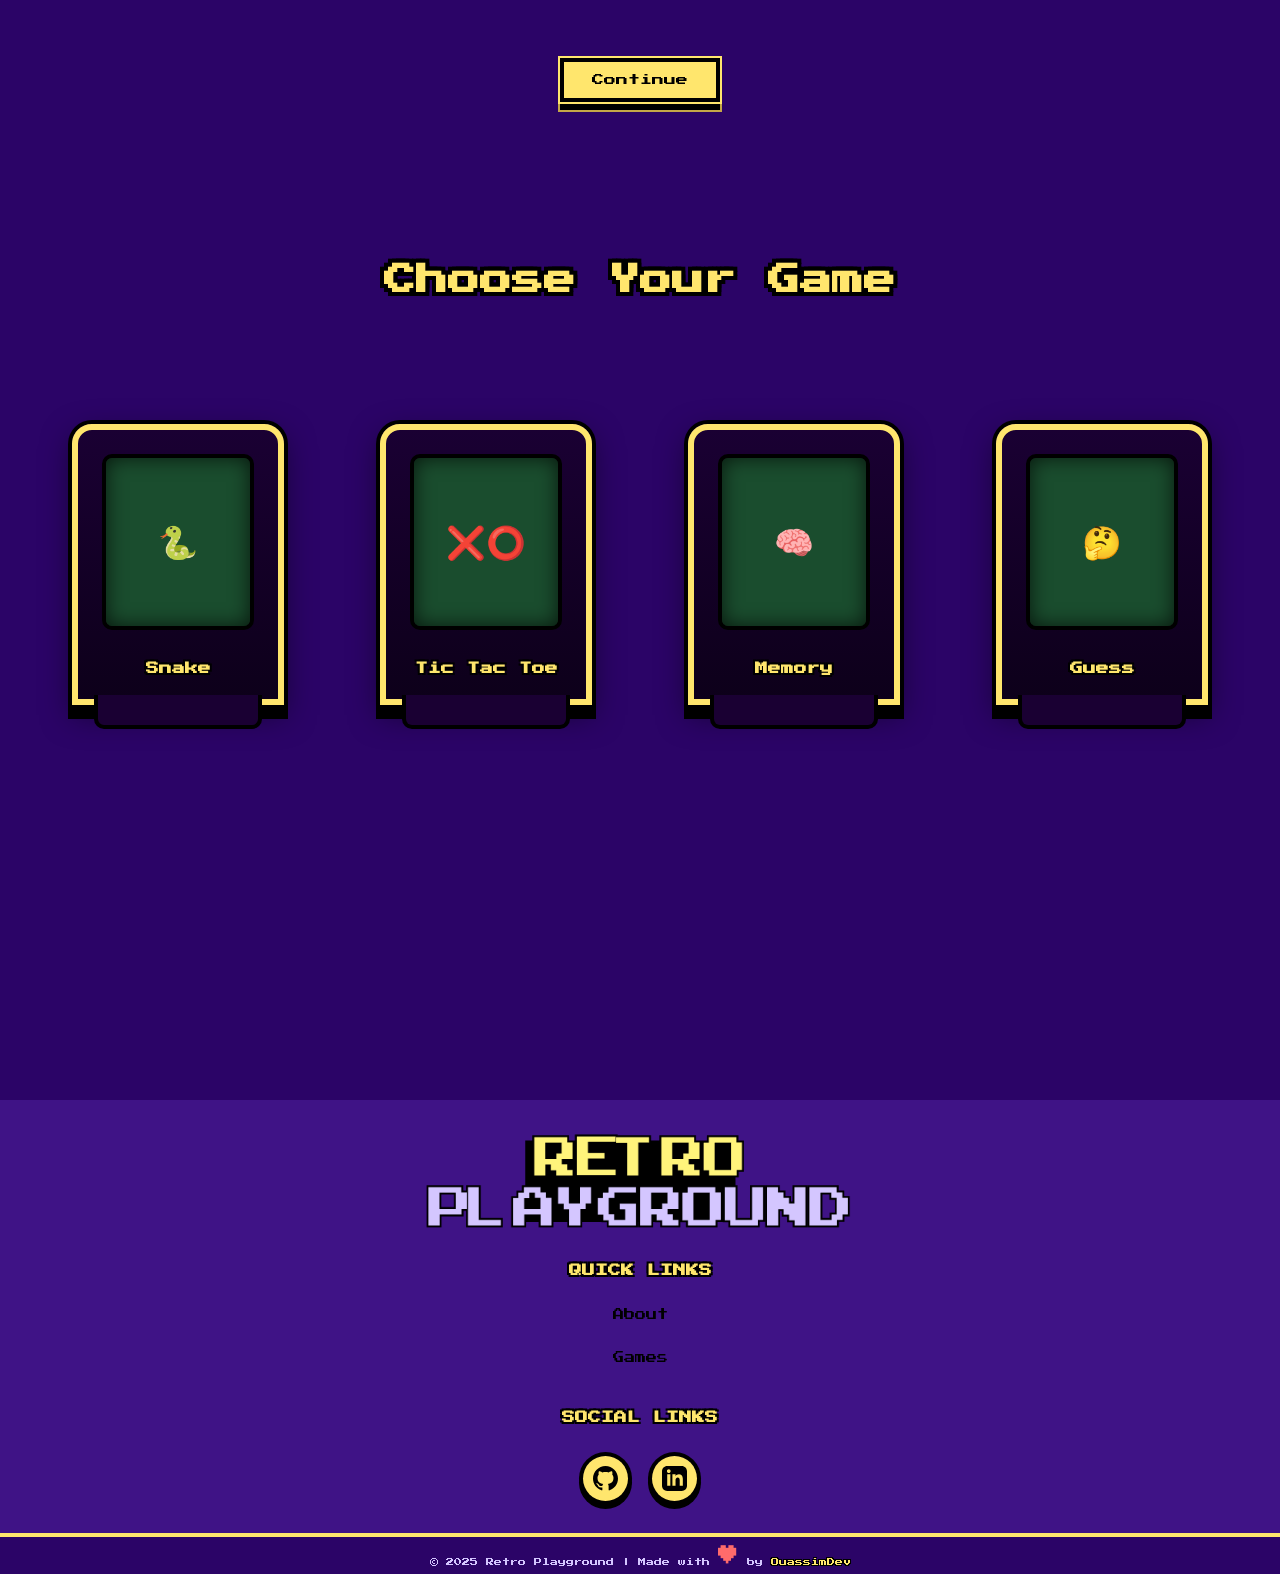
==== commit f0e3ae38: "Update index.html" ====
--- a/index.html
+++ b/index.html
@@ -12,7 +12,103 @@
     <link rel="icon" type="image/x-icon" href="./assets/images/RP.png">
 </head>
 <body>
-    <h1> SIDO BO TRMA </h1>
-    <a href="https://www.google.com/search?sxsrf=APpeQnspISaDgxxFCbpcTQhGvNqvTzuT_w:1792019417683&udm=2&q=fat+ass#sv=CAMSUxoyKhBlLUhJZUVsVE1wcldvSFVNMg5ISWVFbFRNcHJXb0hVTToOT21TZ1BFa19DNXpaLU0gBCoXCgFzEhBlLUhJZUVsVE1wcldvSFVNGAEwAVACGAcghdbgeUoIEAIYASACKAE">trma</a>
+    <div class="main">
+        <img class="logo" src="./assets/images/Logo.png" alt="Logo">
+        <a href="#About"><button class="retro-btn">START</button></a>
+        <div style="width: 100%;height: 100%;">
+            <div class="tran1">
+                <img class="Star2 star2-1" src="assets/images/Star 2.png" >
+                <img class="Star2 star2-2" src="assets/images/Star 2.png" >
+                <img class="spider spider-1" src="assets/images/Spider.png" >
+                <img class="star1 star1-1" src="assets/images/Star.png" >
+            </div>
+            <div class="tran2">
+                <img class="cloud cloud-1" src="assets/images/Cloud.png" >
+                <img class="Star2 star2-3" src="assets/images/Star 2.png" >
+                <img class="Star2 star2-4" src="assets/images/Star 2.png" >
+            </div>
+            <div class="tran3">
+                <img class="cloud cloud-2" src="assets/images/Cloud.png" >
+                <img class="spider spider-2" src="assets/images/Spider.png" >
+                <img class="star1 star1-2" src="assets/images/Star.png" >
+                <img class="Star2 star2-5" src="assets/images/Star 2.png" >
+            </div>
+            <div class="tran2"></div>
+            <div class="tran1"></div>
+        </div>
+        
+    </div>
+    <div id="About">
+        <h1>About us</h1>
+        <div class="aboutcontainer">
+            <h3 style="color: #D4C6FF;">Welcome to Retro Playground!</h3>
+            <br>
+            <p>This site is my tribute to the golden age of gaming, where a few pixels and simple mechanics could keep you entertained for hours. I make easy, classic-style games for anyone who wants a quick break or a nostalgic trip down memory lane.</p>
+            <p>Made with love and plenty of coffee. No ads, no microtransactions - just games.</p>
+            <h4>GAME ON!</h4>
+        </div>
+        <a href="#Games"><button>Continue</button></a>
+    </div>
+    <div id="Games">
+        <h1>Choose Your Game</h1>
+        <div class="games-grid">
+            <div class="game-card" onclick="openGame('snake')">
+                <div class="arcade-screen">🐍</div>
+                <h3>Snake</h3>
+            </div>
+            <div class="game-card" onclick="openGame('tictactoe')">
+                <div class="arcade-screen">❌⭕</div>
+                <h3>Tic Tac Toe</h3>
+            </div>
+            <div class="game-card" onclick="openGame('memory')">
+                <div class="arcade-screen">🧠</div>
+                <h3>Memory</h3>
+            </div>
+            <div class="game-card" onclick="openGame('guess')">
+                <div class="arcade-screen">🤔</div>
+                <h3>Guess</h3>
+            </div>
+           
+        </div>
+    </div>
+
+ 
+    <div id="gameModal" class="modal">
+        <div class="modal-content" id="mdcontent">
+            <span class="close-btn" onclick="closeGame()">&times;</span>
+            <div id="gameContainer">
+                
+            </div>
+        </div>
+    </div>
+    
+    <footer>
+        <div class="footer-box">
+            <img src="./assets/images/Logo.png" height="100px">
+            <div class="info">
+                <div class="quick-links"><h4>QUICK LINKS</h4><a href="#About"><p>About</p></a><a href="#Games"><p>Games</p></a></div>
+                <div class="social-links">
+                    <h4>SOCIAL LINKS</h4>
+                    <div class="iconlinks">
+                        <a href="https://github.com/OuassimDev" target="_blank" class="icon-link github">
+                            <svg xmlns="http://www.w3.org/2000/svg" viewBox="0 0 24 24">
+                                <path d="M12 0c-6.626 0-12 5.373-12 12 0 5.302 3.438 9.8 8.207 11.387.599.111.793-.261.793-.577v-2.234c-3.338.726-4.033-1.416-4.033-1.416-.546-1.387-1.333-1.756-1.333-1.756-1.089-.745.083-.729.083-.729 1.205.084 1.839 1.237 1.839 1.237 1.07 1.834 2.807 1.304 3.492.997.107-.775.418-1.305.762-1.604-2.665-.305-5.467-1.334-5.467-5.931 0-1.311.469-2.381 1.236-3.221-.124-.303-.535-1.524.117-3.176 0 0 1.008-.322 3.301 1.23.957-.266 1.983-.399 3.003-.404 1.02.005 2.047.138 3.006.404 2.291-1.552 3.297-1.23 3.297-1.23.653 1.653.242 2.874.118 3.176.77.84 1.235 1.911 1.235 3.221 0 4.609-2.807 5.624-5.479 5.921.43.372.823 1.102.823 2.222v3.293c0 .319.192.694.801.576 4.765-1.589 8.199-6.086 8.199-11.386 0-6.627-5.373-12-12-12z"/>
+                            </svg>
+                        </a>
+                        <a href="https://www.linkedin.com/in/OuassimDev/" target="_blank" class="icon-link linkedin">
+                            <svg xmlns="http://www.w3.org/2000/svg" viewBox="0 0 24 24">
+                                <path d="M19 0h-14c-2.761 0-5 2.239-5 5v14c0 2.761 2.239 5 5 5h14c2.762 0 5-2.239 5-5v-14c0-2.761-2.238-5-5-5zm-11 19h-3v-11h3v11zm-1.5-12.268c-.966 0-1.75-.79-1.75-1.764s.784-1.764 1.75-1.764 1.75.79 1.75 1.764-.783 1.764-1.75 1.764zm13.5 12.268h-3v-5.604c0-3.368-4-3.113-4 0v5.604h-3v-11h3v1.765c1.396-2.586 7-2.777 7 2.476v6.759z"/>
+                            </svg>
+                        </a>
+                    </div>
+                </div>
+            </div>
+        </div>
+    </footer>
+    <div class="copyright">
+        <p>© 2025 Retro Playground | Made with <span class="heart">♥</span> by <span class="dev-name">OuassimDev</span></p>
+    </div>
+
+    <script src="index.js"></script>
 </body>
 </html>
